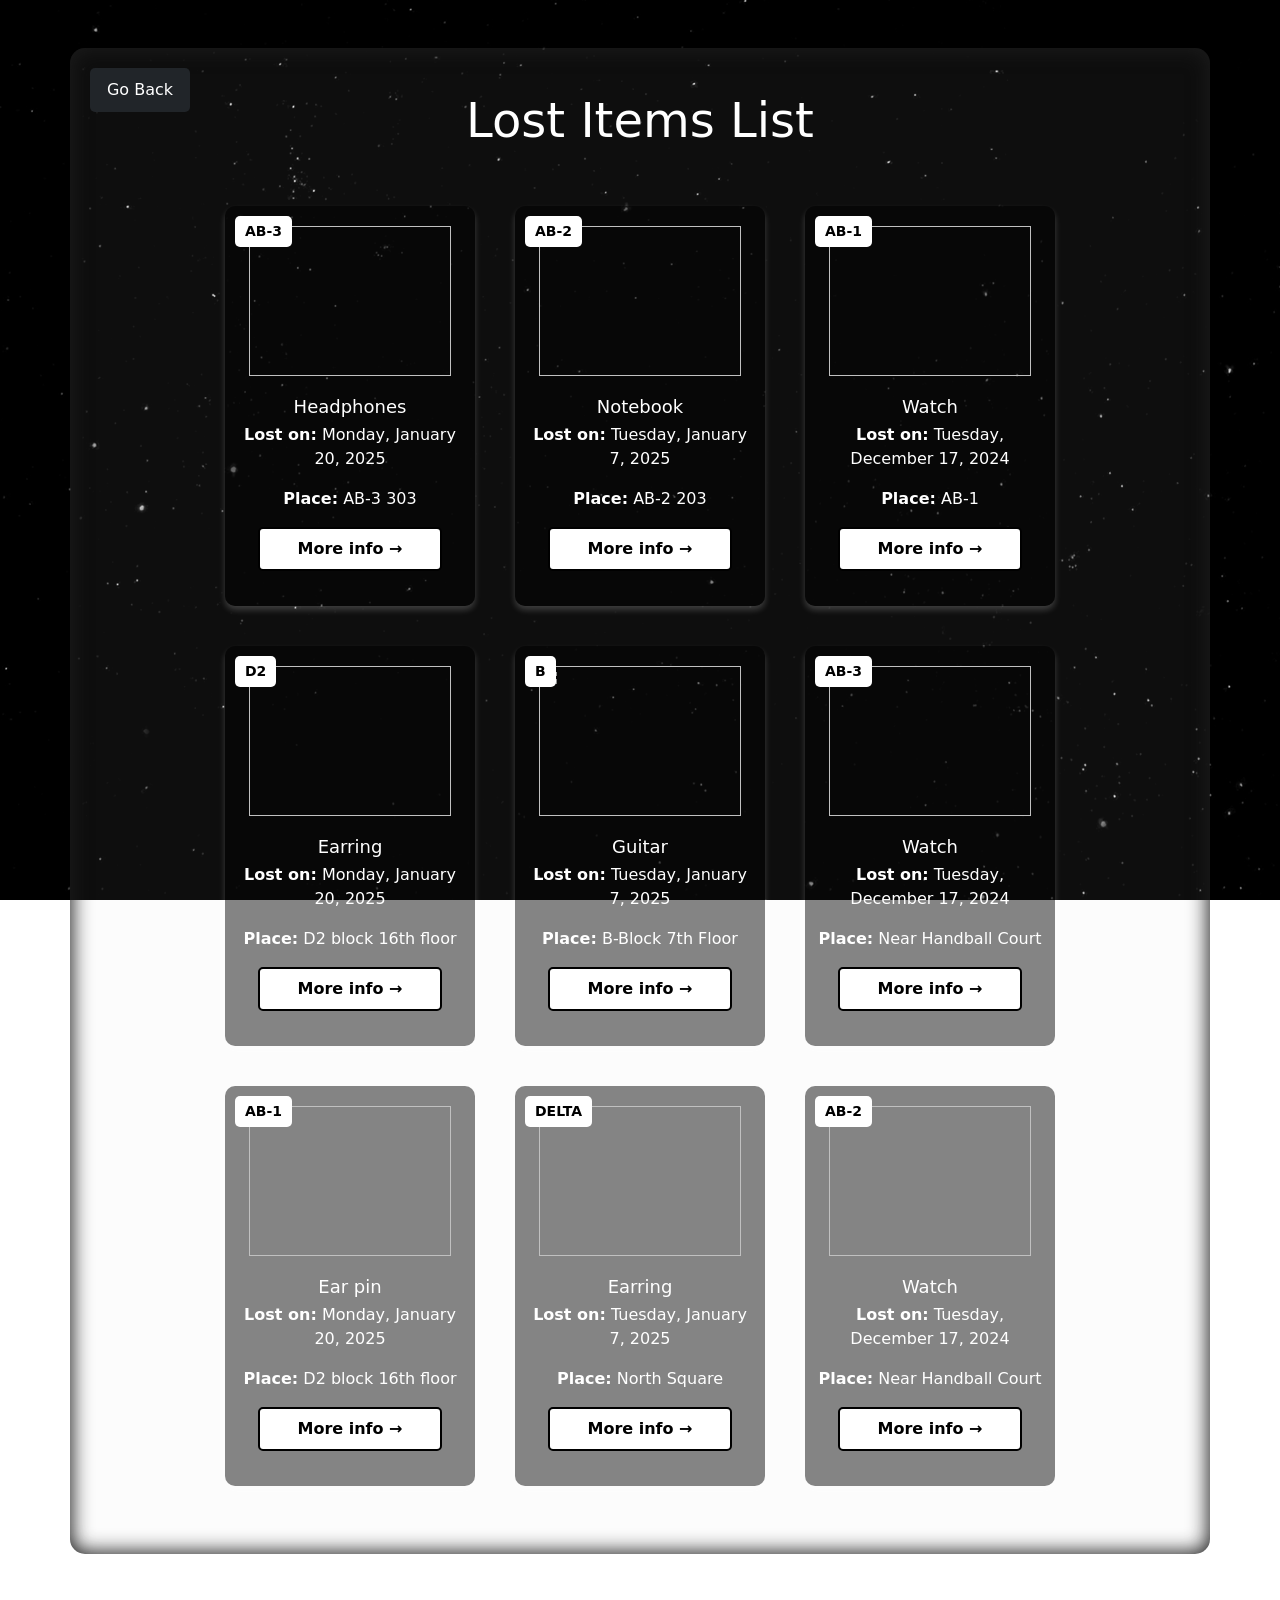
==== lost-list.html @ e26bccfd "Add files via upload" ====
<!DOCTYPE html>
<html lang="en">
<head>
    <meta charset="UTF-8">
    <meta name="viewport" content="width=device-width, initial-scale=1.0">
    <title>Lost Items - VIT Lost and Found</title>
    <link href="https://cdn.jsdelivr.net/npm/bootstrap@5.3.0-alpha1/dist/css/bootstrap.min.css" rel="stylesheet">
    <link rel="stylesheet" href="styles.css">
</head>
<body style="text-align: center;">
    <div class="stars"></div>
    <div class="twinkling"></div> 
    <div class="clouds"></div>
    <br><br>
    <div class="container">
        <a href="index.html">
            <button type="submit" class="btn btn-dark top-left-btn" style="width: 100px;"> Go Back </button>
        </a>
        <br>
        <h2 class="display-5"> Lost Items List </h2><br><br>
        <div class="items-grid">
            <div class="item-box">
                <div class="category-tag">AB-3</div>
                <img src="">
                <div class="item-info">
                    <h3> Headphones </h3>
                    <p><strong>Lost on:</strong> Monday, January 20, 2025</p>
                    <p><strong>Place:</strong> AB-3 303 </p>
                    <button class="more-info">More info →</button>
                </div>
            </div>

            <!-- Item 2 -->
            <div class="item-box">
                <div class="category-tag">AB-2</div>
                <img src="">
                <div class="item-info">
                    <h3> Notebook </h3>
                    <p><strong>Lost on:</strong> Tuesday, January 7, 2025</p>
                    <p><strong>Place:</strong> AB-2 203 </p>
                    <button class="more-info">More info →</button>
                </div>
            </div>

            <!-- Item 3 -->
            <div class="item-box">
                <div class="category-tag">AB-1</div>
                <img src="">
                <div class="item-info">
                    <h3>Watch</h3>
                    <p><strong>Lost on:</strong> Tuesday, December 17, 2024</p>
                    <p><strong>Place:</strong> AB-1 </p>
                    <button class="more-info">More info →</button>
                </div>
            </div>

            <div class="item-box">
                <div class="category-tag">D2</div>
                <img src="">
                <div class="item-info">
                    <h3>Earring</h3>
                    <p><strong>Lost on:</strong> Monday, January 20, 2025</p>
                    <p><strong>Place:</strong> D2 block 16th floor </p>
                    <button class="more-info">More info →</button>
                </div>
            </div>

            <!-- Item 2 -->
            <div class="item-box">
                <div class="category-tag">B</div>
                <img src="">
                <div class="item-info">
                    <h3>Guitar</h3>
                    <p><strong>Lost on:</strong> Tuesday, January 7, 2025</p>
                    <p><strong>Place:</strong> B-Block 7th Floor </p>
                    <button class="more-info">More info →</button>
                </div>
            </div>

            <!-- Item 3 -->
            <div class="item-box">
                <div class="category-tag">AB-3</div>
                <img src="">
                <div class="item-info">
                    <h3>Watch</h3>
                    <p><strong>Lost on:</strong> Tuesday, December 17, 2024</p>
                    <p><strong>Place:</strong> Near Handball Court</p>
                    <button class="more-info">More info →</button>
                </div>
            </div>
            <div class="item-box">
                <div class="category-tag">AB-1</div>
                <img src="">
                <div class="item-info">
                    <h3>Ear pin</h3>
                    <p><strong>Lost on:</strong> Monday, January 20, 2025</p>
                    <p><strong>Place:</strong> D2 block 16th floor</p>
                    <button class="more-info">More info →</button>
                </div>
            </div>

            <!-- Item 2 -->
            <div class="item-box">
                <div class="category-tag">DELTA</div>
                <img src="">
                <div class="item-info">
                    <h3>Earring</h3>
                    <p><strong>Lost on:</strong> Tuesday, January 7, 2025</p>
                    <p><strong>Place:</strong> North Square</p>
                    <button class="more-info">More info →</button>
                </div>
            </div>

            <!-- Item 3 -->
            <div class="item-box">
                <div class="category-tag">AB-2</div>
                <img src="">
                <div class="item-info">
                    <h3>Watch</h3>
                    <p><strong>Lost on:</strong> Tuesday, December 17, 2024</p>
                    <p><strong>Place:</strong> Near Handball Court</p>
                    <button class="more-info">More info →</button>
                </div>
            </div>
        </div> 
        <br><br> 
    </div>
    <br><br> 
</body>
</html>
---- styles.css ----
body{
    text-align: center;
}
.container {
    width: 1800px;
    min-height: 100%vh;
    text-align: center;
    color: white;
    padding: 20px;
    background-color: rgba(212, 212, 212, 0.066);
    margin-left: auto;
    margin-right: auto;
    border-radius: 15px;
    box-shadow: inset 0px 0px 20px 2px #1c1c1c;
    display:block;
    position: relative;
    z-index: 3;
}
.container1 {
    width: 1000px;
    height: 600px;
    text-align: center;
    align-items: center;
    color: white;
    padding: 20px;
    background-color: rgba(212, 212, 212, 0.066);
    margin-left: auto;
    margin-right: auto;
    border-radius: 15px;
    box-shadow: inset 0px 0px 20px 2px #1c1c1c;
    display:flex;
    position: relative;
    z-index: 3;
    justify-content: center;
}

form{
    align-items: center;
}

.form-label{
    margin-left: 10px;
    text-align: left;
    width: 500px;
    color: #ffffffc6;
}

.text-container {
    display: grid;
    grid-template-columns: repeat(2, 1fr);
    gap: 15px;
    width: 100%;
}

/* Full-width text area */

/* Inputs */
.text-container input, textarea {
    width: 100%;
    padding: 10px;
    font-size: 16px;
    border: 1px solid #000000;
    border-radius: 5px;
    background-color: #ffffff29;
}

.full-width {
    width: 810px;
}
.li{
    text-align: center;
    width: 400px;
}
.photo-container {
    display: flex;
    justify-content: center; /* Centers the items horizontally */
    gap: 20px; /* Adds spacing between selectors */
    margin-top: 20px;
}

.photo-selector {
    width: 150px;
    height: 150px;
}

.upload-box {
    width: 100%;
    height: 100%;
    border: 2px dashed #ccc;
    border-radius: 10px;
    display: flex;
    justify-content: center;
    align-items: center;
    cursor: pointer;
    position: relative;
    overflow: hidden;
}

.upload-box .plus {
    font-size: 40px;
    color: #ccc;
    position: absolute;
}

.upload-box img {
    width: 100%;
    height: 100%;
    object-fit: cover;
    border-radius: 10px;
}

@keyframes move-twink-back {
    from {background-position:0 0;}
    to {background-position:-10000px 5000px;}
}


.top-left-btn {
    position: absolute;
    top: 20px;
    left: 20px;
    padding: 10px 15px;
    font-size: 16px;
    color: white;
    border: none;
    border-radius: 5px;
    cursor: pointer;
    z-index: 1000;
}



/* Item Box */
.item-box {
    background-color: #00000079;
    color: rgb(255, 255, 255);
    border-radius: 10px;
    border-color: #ffffff;
    overflow: hidden;
    box-shadow: 0px 4px 6px rgba(255, 255, 255, 0.2);
    transition: transform 0.2s ease-in-out;
    position: relative;
    padding-bottom: 15px;
    width: 250px; 
    text-align: center;
    display: flex;
    flex-direction: column;
    align-items: center;
    justify-content: space-between;
    height: 400px; 
}
.item-box:hover {
    transform: scale(1.05);
}

/* Category Tag */
.category-tag {
    position: absolute;
    background-color: #ffffff;
    color: rgb(0, 0, 0);
    padding: 5px 10px;
    font-size: 14px;
    font-weight: bold;
    top: 10px;
    left: 10px;
    border-radius: 5px;
}

/* Grid Layout */
.items-grid {
    display: flex;
    flex-wrap: wrap;
    align-items: stretch;
    grid-template-columns: repeat(3,1fr); /* Responsive grid */
    gap: 40px; /* Space between items */
    width: 80%;
    max-width: 80vw;
    margin: 0 auto;
    justify-content: center;
}

/* Image */
.item-box img {
    margin-top: 20px;
    width: 90%;
    height: 150px;
    object-fit: cover;
    border-top-left-radius: 10px;
    border-top-right-radius: 10px;
    border-color: #000;
}

/* Item Info */
.item-info {
    padding: 10px;
    text-align: center;
}

.item-info h3 {
    margin: 5px 0;
    font-size: 18px;
}

/* Button */
.more-info {
    display: block;
    width: 80%;
    margin: 10px auto;
    padding: 8px;
    background-color: rgb(255, 255, 255);
    border: 2px solid black;
    border-radius: 5px;
    cursor: pointer;
    font-weight: bold;
    transition: all 0.3s ease;
}

.more-info:hover {
    background-color: black;
    color: white;
}

.stars, .twinkling, .clouds {
  position:fixed;
  top:0;
  left:0;
  right:0;
  bottom:0;
  width:100%;
  height:100%;
  display:block;
}

.stars {
  background:#000 url(stars.png) repeat top center;
  z-index:0;
}

.twinkling{
  background:transparent url(twinkling.png) repeat top center;
  z-index:1;
  animation:move-twink-back 200s linear infinite;
}
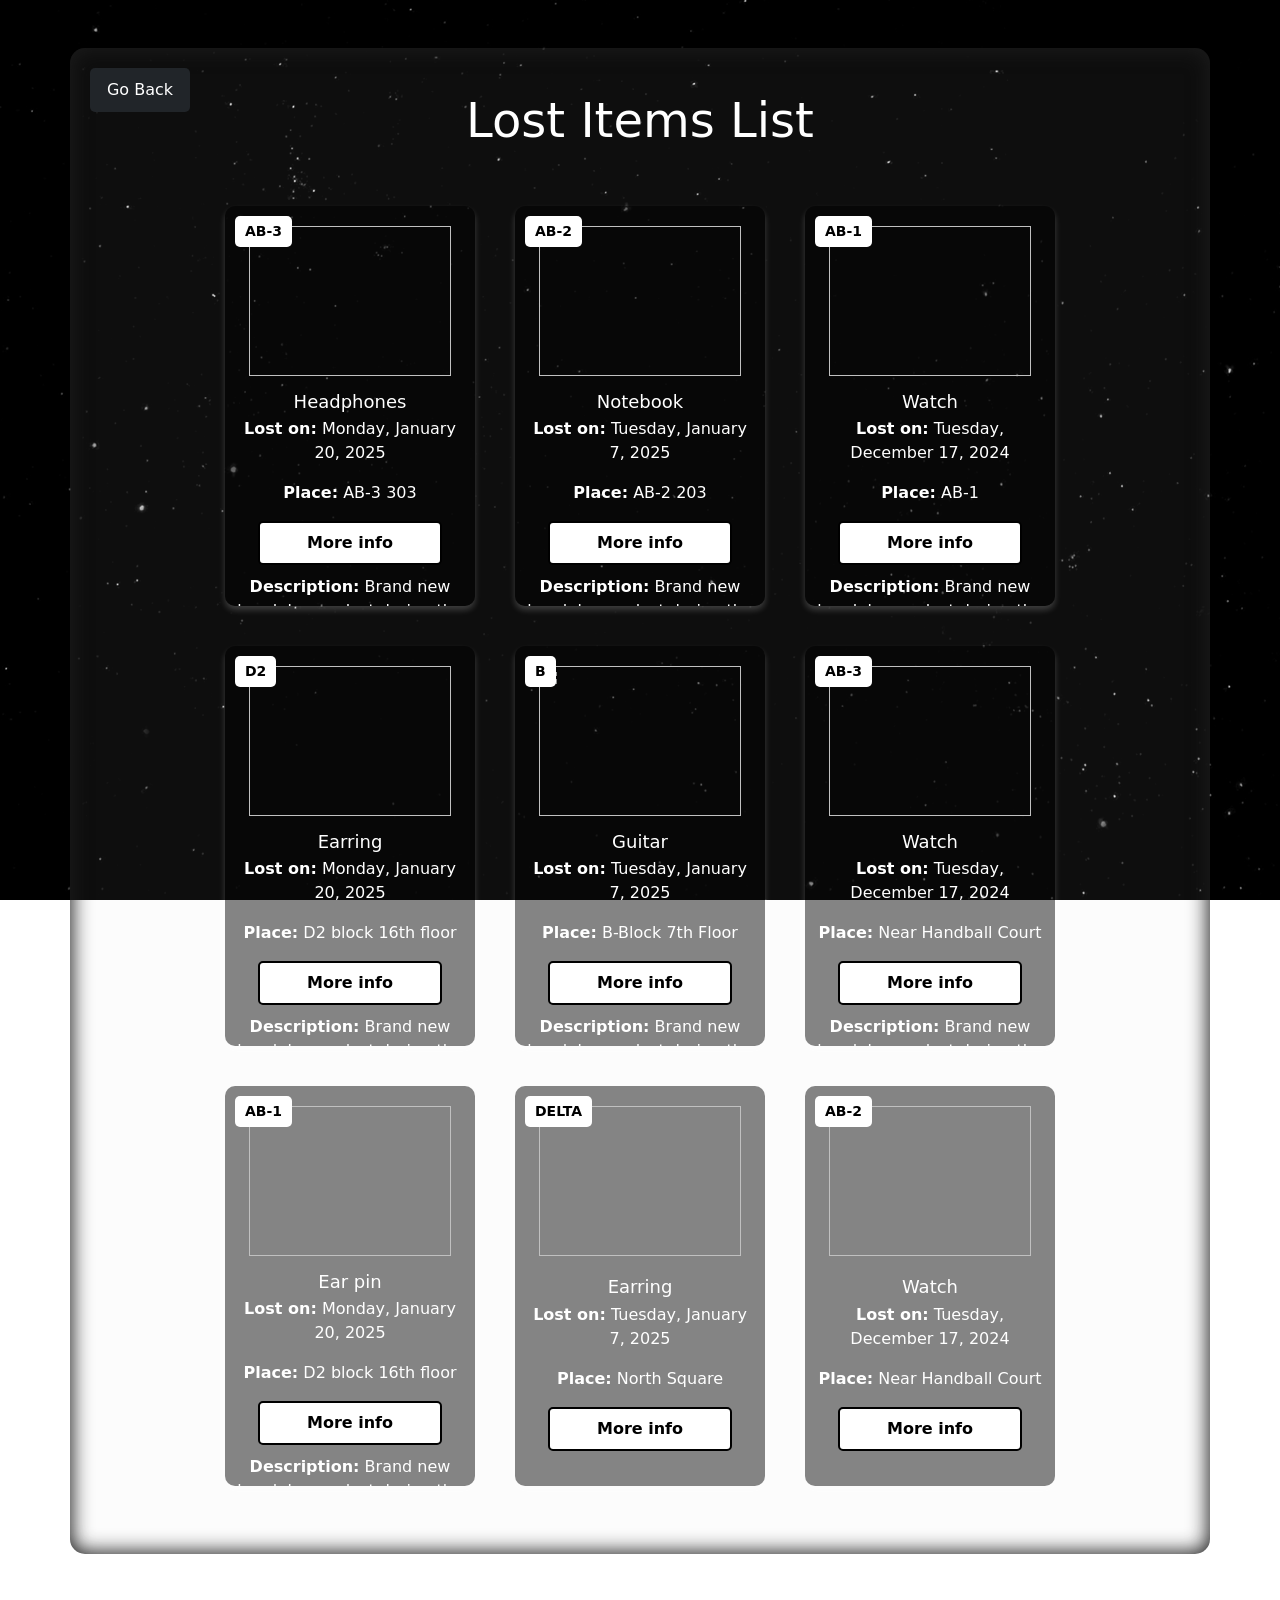
==== commit 2bbfe259: "Update lost-list.html" ====
--- a/lost-list.html
+++ b/lost-list.html
@@ -26,7 +26,11 @@
                     <h3> Headphones </h3>
                     <p><strong>Lost on:</strong> Monday, January 20, 2025</p>
                     <p><strong>Place:</strong> AB-3 303 </p>
-                    <button class="more-info">More info →</button>
+                    <button class="more-info">More info</button>
+                    <div class="item-details">
+                    <p><strong>Description:</strong> Brand new headphones, lost during the class break.</p>
+                    <p><strong>Contact:</strong> User's contact information or email.</p>
+                    </div>
                 </div>
             </div>
 
@@ -38,7 +42,11 @@
                     <h3> Notebook </h3>
                     <p><strong>Lost on:</strong> Tuesday, January 7, 2025</p>
                     <p><strong>Place:</strong> AB-2 203 </p>
-                    <button class="more-info">More info →</button>
+                    <button class="more-info">More info </button>
+                    <div class="item-details">
+                        <p><strong>Description:</strong> Brand new headphones, lost during the class break.</p>
+                        <p><strong>Contact:</strong> User's contact information or email.</p>
+                        </div>
                 </div>
             </div>
 
@@ -50,7 +58,11 @@
                     <h3>Watch</h3>
                     <p><strong>Lost on:</strong> Tuesday, December 17, 2024</p>
                     <p><strong>Place:</strong> AB-1 </p>
-                    <button class="more-info">More info →</button>
+                    <button class="more-info">More info </button>
+                    <div class="item-details">
+                        <p><strong>Description:</strong> Brand new headphones, lost during the class break.</p>
+                        <p><strong>Contact:</strong> User's contact information or email.</p>
+                        </div>
                 </div>
             </div>
 
@@ -61,7 +73,11 @@
                     <h3>Earring</h3>
                     <p><strong>Lost on:</strong> Monday, January 20, 2025</p>
                     <p><strong>Place:</strong> D2 block 16th floor </p>
-                    <button class="more-info">More info →</button>
+                    <button class="more-info">More info </button>
+                    <div class="item-details">
+                        <p><strong>Description:</strong> Brand new headphones, lost during the class break.</p>
+                        <p><strong>Contact:</strong> User's contact information or email.</p>
+                        </div>
                 </div>
             </div>
 
@@ -73,7 +89,11 @@
                     <h3>Guitar</h3>
                     <p><strong>Lost on:</strong> Tuesday, January 7, 2025</p>
                     <p><strong>Place:</strong> B-Block 7th Floor </p>
-                    <button class="more-info">More info →</button>
+                    <button class="more-info">More info </button>
+                    <div class="item-details">
+                        <p><strong>Description:</strong> Brand new headphones, lost during the class break.</p>
+                        <p><strong>Contact:</strong> User's contact information or email.</p>
+                        </div>
                 </div>
             </div>
 
@@ -85,7 +105,11 @@
                     <h3>Watch</h3>
                     <p><strong>Lost on:</strong> Tuesday, December 17, 2024</p>
                     <p><strong>Place:</strong> Near Handball Court</p>
-                    <button class="more-info">More info →</button>
+                    <button class="more-info">More info </button>
+                    <div class="item-details">
+                        <p><strong>Description:</strong> Brand new headphones, lost during the class break.</p>
+                        <p><strong>Contact:</strong> User's contact information or email.</p>
+                        </div>
                 </div>
             </div>
             <div class="item-box">
@@ -95,7 +119,11 @@
                     <h3>Ear pin</h3>
                     <p><strong>Lost on:</strong> Monday, January 20, 2025</p>
                     <p><strong>Place:</strong> D2 block 16th floor</p>
-                    <button class="more-info">More info →</button>
+                    <button class="more-info">More info </button>
+                    <div class="item-details">
+                        <p><strong>Description:</strong> Brand new headphones, lost during the class break.</p>
+                        <p><strong>Contact:</strong> User's contact information or email.</p>
+                        </div>
                 </div>
             </div>
 
@@ -107,7 +135,7 @@
                     <h3>Earring</h3>
                     <p><strong>Lost on:</strong> Tuesday, January 7, 2025</p>
                     <p><strong>Place:</strong> North Square</p>
-                    <button class="more-info">More info →</button>
+                    <button class="more-info">More info</button>
                 </div>
             </div>
 
@@ -119,12 +147,29 @@
                     <h3>Watch</h3>
                     <p><strong>Lost on:</strong> Tuesday, December 17, 2024</p>
                     <p><strong>Place:</strong> Near Handball Court</p>
-                    <button class="more-info">More info →</button>
+                    <button class="more-info">More info</button>
                 </div>
             </div>
         </div> 
         <br><br> 
     </div>
-    <br><br> 
+    <br><br>
+    <script>
+        document.querySelectorAll('.more-info').forEach(button => {
+    button.addEventListener('click', function() {
+        // Get the closest item-box and toggle the expanded class
+        const itemBox = this.closest('.item-box');
+        itemBox.classList.toggle('expanded');
+        
+        // Change button text to toggle between 'More info' and 'Less info'
+        if (itemBox.classList.contains('expanded')) {
+            this.textContent = 'Less info';
+        } else {
+            this.textContent = 'More info';
+        }
+    });
+});
+
+    </script> 
 </body>
 </html>
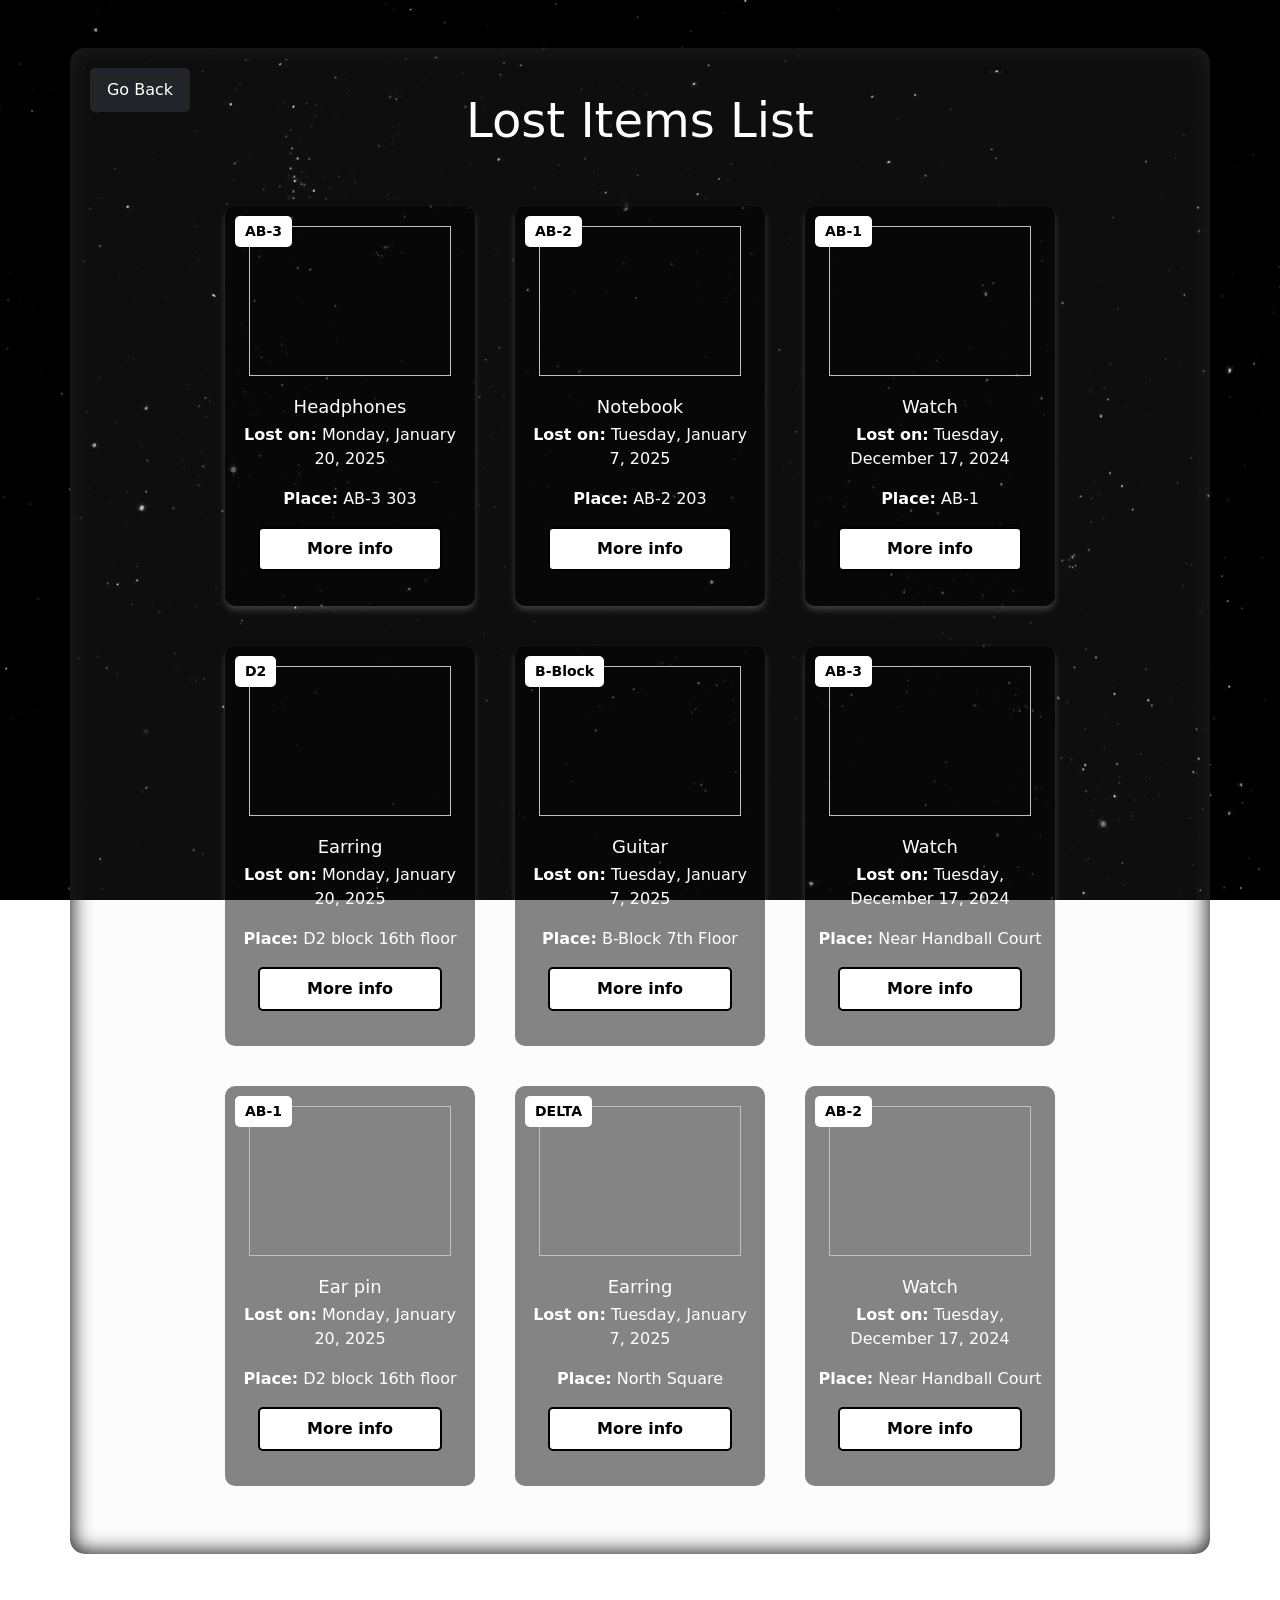
==== commit 61127aa3: "Update lost-list.html" ====
--- a/lost-list.html
+++ b/lost-list.html
@@ -83,7 +83,7 @@
 
             <!-- Item 2 -->
             <div class="item-box">
-                <div class="category-tag">B</div>
+                <div class="category-tag">B-Block</div>
                 <img src="">
                 <div class="item-info">
                     <h3>Guitar</h3>
--- a/styles.css
+++ b/styles.css
@@ -62,6 +62,7 @@
     border: 1px solid #000000;
     border-radius: 5px;
     background-color: #ffffff29;
+    color: #fff;
 }
 
 .full-width {
@@ -185,8 +186,6 @@
     width: 90%;
     height: 150px;
     object-fit: cover;
-    border-top-left-radius: 10px;
-    border-top-right-radius: 10px;
     border-color: #000;
 }
 
@@ -200,6 +199,76 @@
     margin: 5px 0;
     font-size: 18px;
 }
+
+.item-box.expanded .item-details {
+    display: block;            /* Show details */
+    opacity: 1;                /* Fade in */
+    max-height: 1000px;        /* Allow full height expansion */
+    padding: 20px;
+    margin-top: 10px;
+    overflow-y: auto;          /* Make content scrollable */
+}
+/* Initially hide the details */
+.item-details {
+    display: none;
+    margin-top: 10px;
+    opacity: 0;
+    max-height: 0;
+    overflow: hidden;
+    transition: opacity 0.3s ease, max-height 0.3s ease;
+}
+
+/* Initial state of the item-box (before expansion) */
+.item-box {
+    position: relative;
+    transition: transform 0.5s ease, box-shadow 0.5s ease, opacity 0.3s ease;
+}
+
+/* Expanded state (when user clicks the "More info" button) */
+.item-box.expanded {
+    position: fixed;
+    top: 10%;
+    left: 10%;
+    height: 80vh;  /* Takes up 80% of the screen height */
+    width: 80vw;   /* Takes up 80% of the screen width */
+    z-index: 9999;
+    transform: scale(1);  /* Start from original size */
+    box-shadow: 0 0 20px rgba(255, 255, 255, 0.5);  /* Optional shadow */
+    border-radius: 15px;
+}
+
+/* Animate the "pop-up" effect */
+.item-box.expanded {
+    transform: scale(1.1);  /* Make the item box appear to grow */
+}
+
+/* Adjust item details for expansion */
+.item-box .item-details {
+    opacity: 1;
+    max-height: 100%; /* Ensure details take full space */
+    padding: 20px;
+    margin-top: 10px;
+    overflow-y: auto; /* Make content scrollable */
+}
+
+/* Overlay background */
+.item-box.expanded::before {
+    content: "";
+    position: fixed;
+    top: 0;
+    left: 0;
+    right: 0;
+    bottom: 0;
+    background: rgba(0, 0, 0, 0.781);  /* Darker background on expansion */
+    z-index: -1;
+    transition: opacity 0.3s ease;
+}
+
+/* Ensure opacity increase for the background */
+.item-box.expanded::before {
+    opacity: 1;  /* Fade in the background */
+}
+
 
 /* Button */
 .more-info {
@@ -212,7 +281,7 @@
     border-radius: 5px;
     cursor: pointer;
     font-weight: bold;
-    transition: all 0.3s ease;
+    transition: all 0.6s ease;
 }
 
 .more-info:hover {
